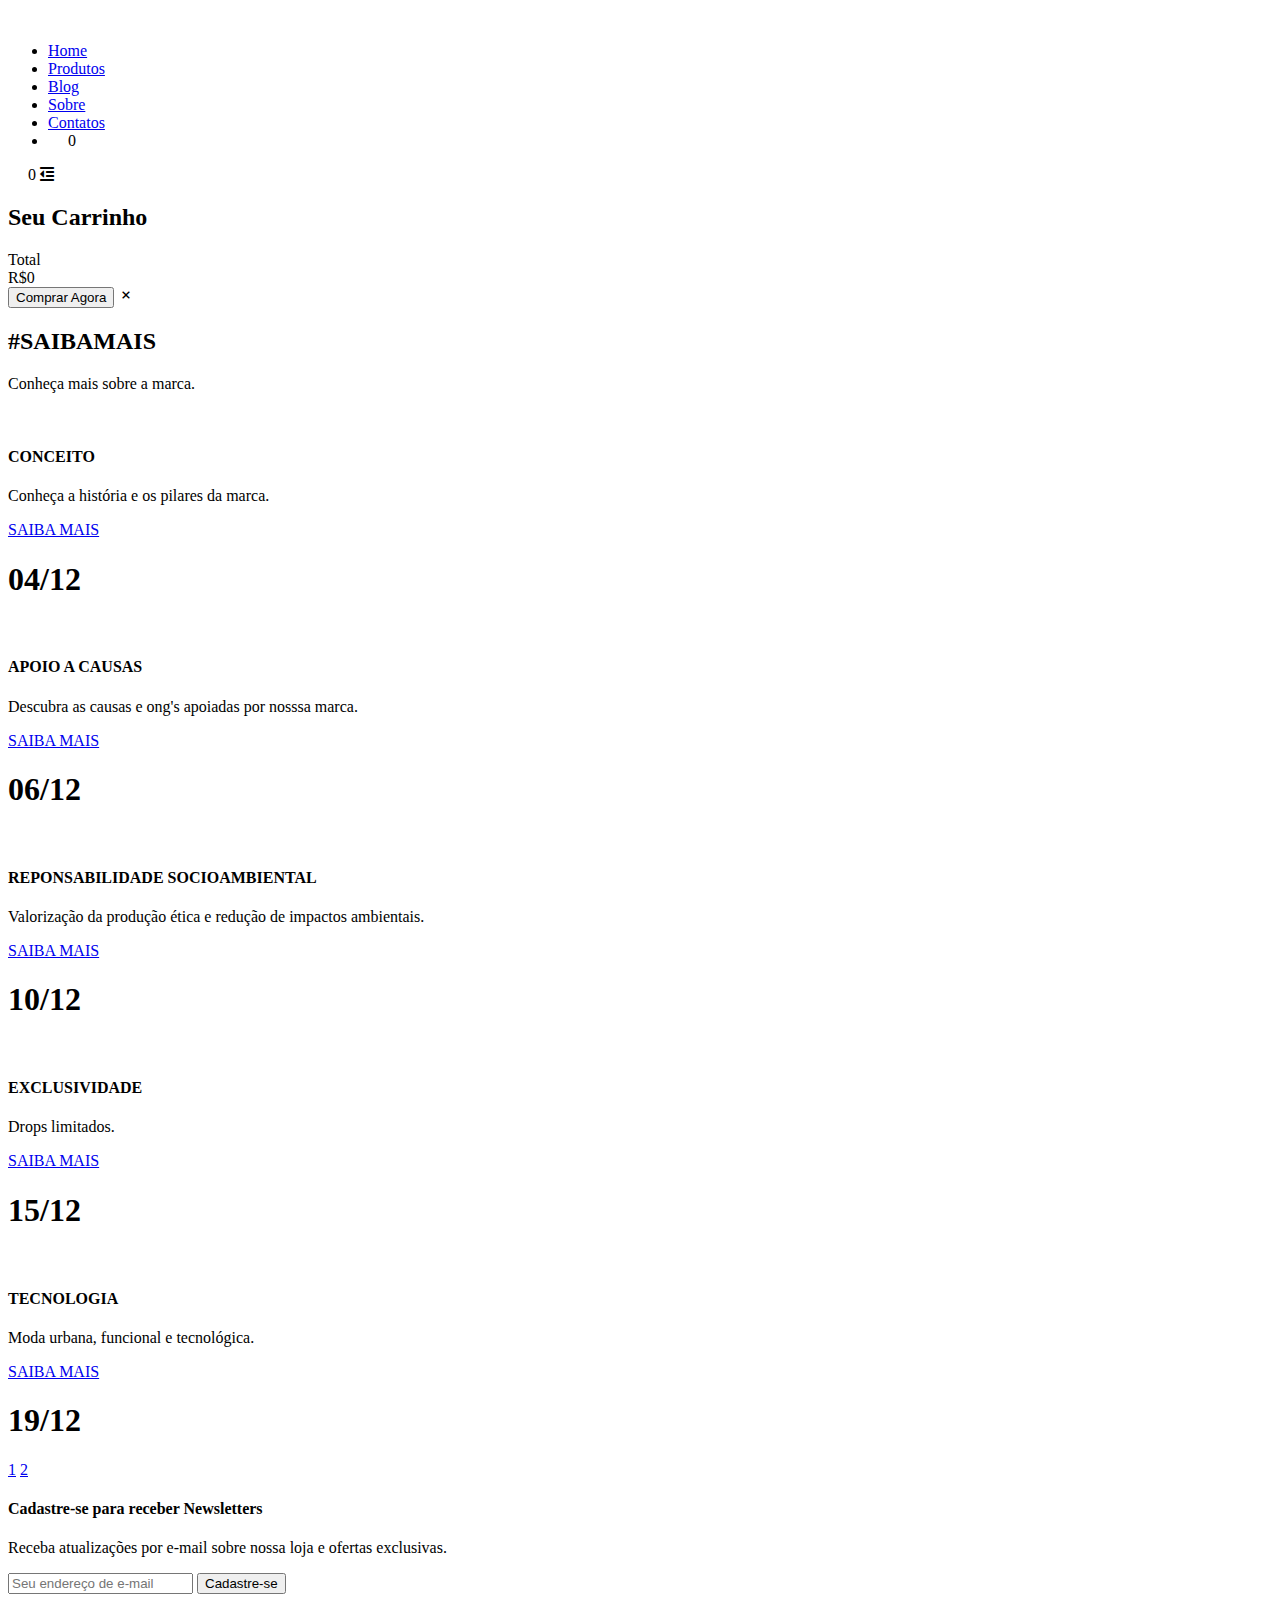
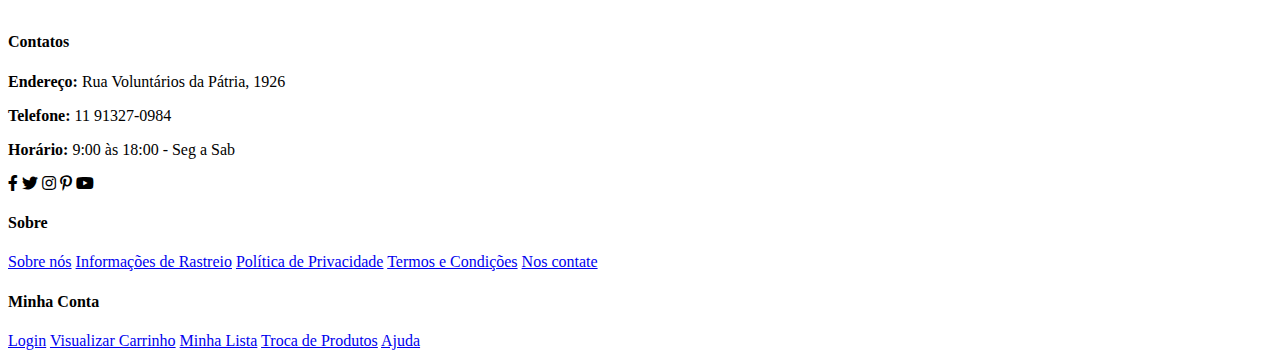
==== blog.html @ 83e00765 "Add files via upload" ====
<!DOCTYPE html>
<html lang="pt-br">

<head>
    <meta charset="UTF-8">
    <meta http-equiv="X-UA-Compatible" content="IE=edge">
    <meta name="viewport" content="width=device-width, initial-scale=1.0">
    <title>StreetStyle-Blog</title>
    <link href='https://unpkg.com/boxicons@2.1.4/css/boxicons.min.css' rel='stylesheet'>
    <link rel="stylesheet" href="https://pro.fontawesome.com/releases/v5.10.0/css/all.css" />
    <link rel="stylesheet" href="../CSS/style.css">
</head>

<body>
    <!-- Menu -->
    <section id="header">
        <a href="#"><img src="logo2.png" class="logo" alt=""></a>
        <ul id="navbar" class="menu-desktop">
            <li><a href="index.html">Home</a></li>
            <li><a href="shop.html">Produtos</a></li>
            <li><a class="active" href="blog.html">Blog</a></li>
            <li><a href="sobre.html">Sobre</a></li>
            <li><a href="contatos.html">Contatos</a></li>
            <li id="lg-bag" class="menu-desktop">
                <i class="far fa-shopping-bag" id="icone-carrinho">
                    <span id="quantidade-carrinho">0</span>
                </i>
            </li>
        </ul>
        <div id="mobile" class="menu-mobile">
            <i class="far fa-shopping-bag" id="icone-carrinho">
                <span id="quantidade-carrinho">0</span>
            </i>
            <i id="bar" class="fas fa-outdent"></i>
            <a href="#" id="close"><i class="far fa-times"></i></a>
        </div>
        <div class="carrinho1">
            <h2 class="titulo-carrinho">Seu Carrinho</h2>
            <div class="conteudo-carrinho"></div>
            <div class="total">
                <div class="titulo-total">Total</div>
                <div class="preco-total">R$0</div>
            </div>
            <button type="button" class="btn-comprar">Comprar Agora</button>
            <i class='bx bx-x' id="fechar-carrinho"></i>
        </div>
    </section>
    <!-- Banner Principal Blog -->
    <section id="page-header" class="blog-header">

        <h2>#SAIBAMAIS</h2>
        <p>Conheça mais sobre a marca.</p>

    </section>
    <!-- Blogs -->
    <section id="blog">
        <div class="blog-box">
            <div class="blog-img">
                <img src="banner1.jpg" alt="">
            </div>
            <div class="blog-detalhes">

                <h4>CONCEITO</h4> <!-- Blog 1 -->
                <p>Conheça a história e os pilares da marca.</p> <!-- Descrição Blog -->
                <a href="blog1.html">SAIBA MAIS</a>
            </div>
            <h1>04/12</h1>
        </div>
        <div class="blog-box">
            <div class="blog-img">
                <img src="lgbt.webp" alt="">
            </div>
            <div class="blog-detalhes">
                <h4>APOIO A CAUSAS</h4> <!-- Blog 2 -->
                <p>Descubra as causas e ong's apoiadas por nosssa marca.</p> <!-- Descrição Blog -->
                <a href="#">SAIBA MAIS</a>
            </div>
            <h1>06/12</h1>
        </div>
        <div class="blog-box">
            <div class="blog-img">
                <img src="blog2.webp" alt="">
            </div>
            <div class="blog-detalhes">

                <h4>REPONSABILIDADE SOCIOAMBIENTAL</h4> <!-- Blog 3 -->
                <p>Valorização da produção ética e redução de impactos ambientais.</p> <!-- Descrição Blog -->
                <a href="#">SAIBA MAIS</a>
            </div>
            <h1>10/12</h1>
        </div>
        <div class="blog-box">
            <div class="blog-img">
                <img src="blog1.jpg" alt="">
            </div>
            <div class="blog-detalhes">

                <h4>EXCLUSIVIDADE</h4> <!-- Blog 4 -->
                <p>Drops limitados.</p> <!-- Descrição Blog -->
                <a href="#">SAIBA MAIS</a>
            </div>
            <h1>15/12</h1>
        </div>
        <div class="blog-box">
            <div class="blog-img">
                <img src="blog2.jpg" alt="">
            </div>
            <div class="blog-detalhes">
                <h4>TECNOLOGIA</h4> <!-- Blog 5 -->
                <p>Moda urbana, funcional e tecnológica.</p> <!-- Descrição Blog -->
                <a href="#">SAIBA MAIS</a>
            </div>
            <h1>19/12</h1>
        </div>
    </section>

    <!-- Quadrado 1,2, seta páginas -->
    <section id="pagination" class="section-p1">
        <a href="#">1</a>
        <a href="#">2</a>
        <a href="#"><i class="fal fa-long-arrow-alt-right"></i></a> <!-- Imagem Seta -->
    </section>
    <!-- Inscrição para usúarios receberem atualizações da loja -->
    <section id="newsletter" class="section-p1 section-m1">
        <div class="newstext">
            <h4>Cadastre-se para receber Newsletters</h4>
            <p>Receba atualizações por e-mail sobre nossa loja e <span>ofertas exclusivas.</span></p>
        </div>
        <div class="form">
            <input type="text" placeholder="Seu endereço de e-mail">
            <button class="normal">Cadastre-se</button>
        </div>
    </section>
    <!-- Footer -->
    <footer class="section-p1">
        <div class="col">
            <img class="logo" src="logo2.png" alt="">
            <h4>Contatos</h4>
            <p><strong>Endereço: </strong>Rua Voluntários da Pátria, 1926</p>
            <p><strong>Telefone: </strong> 11 91327-0984</p>
            <p><strong>Horário: </strong> 9:00 às 18:00 - Seg a Sab</p>
            <div class="icon">
                <i class="fab fa-facebook-f"></i>
                <i class="fab fa-twitter"></i>
                <i class="fab fa-instagram"></i>
                <i class="fab fa-pinterest-p"></i>
                <i class="fab fa-youtube"></i>
            </div>
        </div>
        </div>

        <div class="col">
            <h4>Sobre</h4>
            <a href="#">Sobre nós</a>
            <a href="#">Informações de Rastreio</a>
            <a href="#">Política de Privacidade</a>
            <a href="#">Termos e Condições</a>
            <a href="#">Nos contate</a>
        </div>

        <div class="col">
            <h4>Minha Conta</h4>
            <a href="#">Login</a>
            <a href="#">Visualizar Carrinho</a>
            <a href="#">Minha Lista</a>
            <a href="#">Troca de Produtos</a>
            <a href="#">Ajuda</a>
        </div>

        </div>
    </footer>
    <script src="script.js"></script>
</body>

</html>
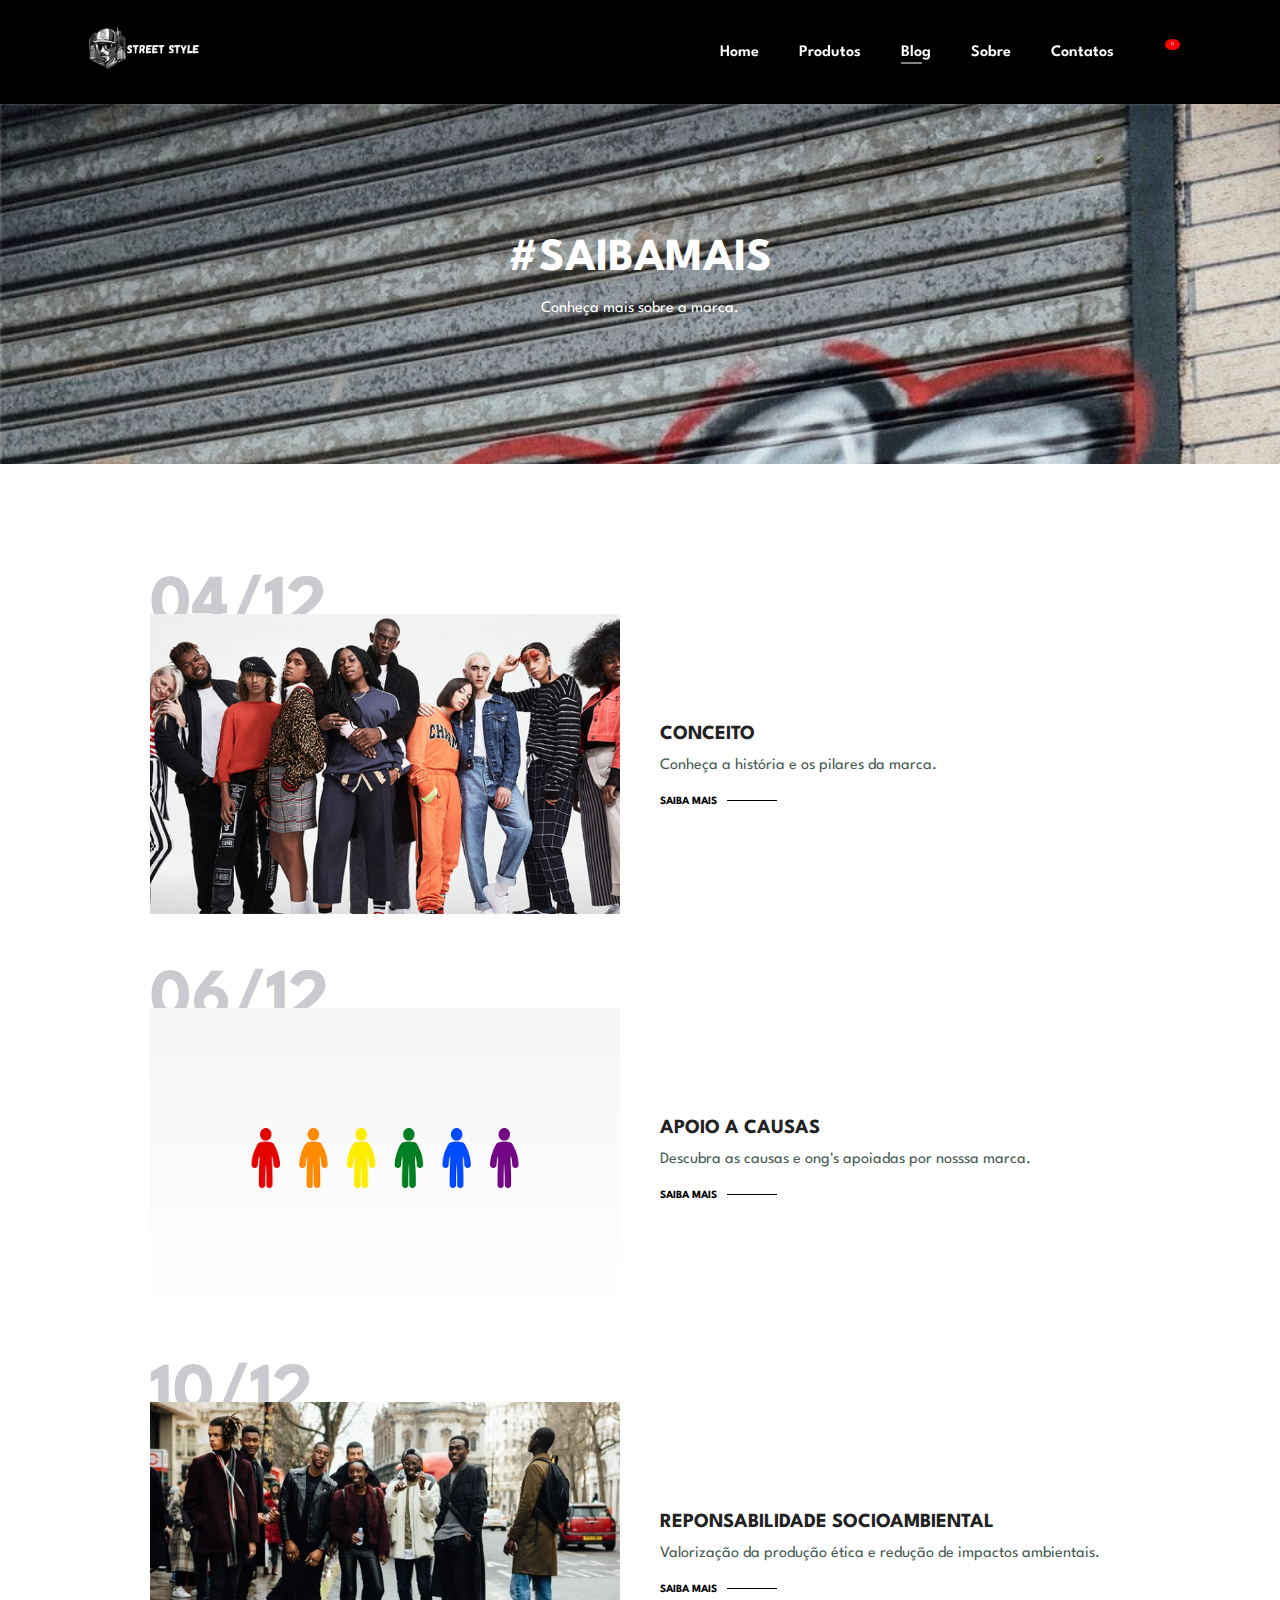
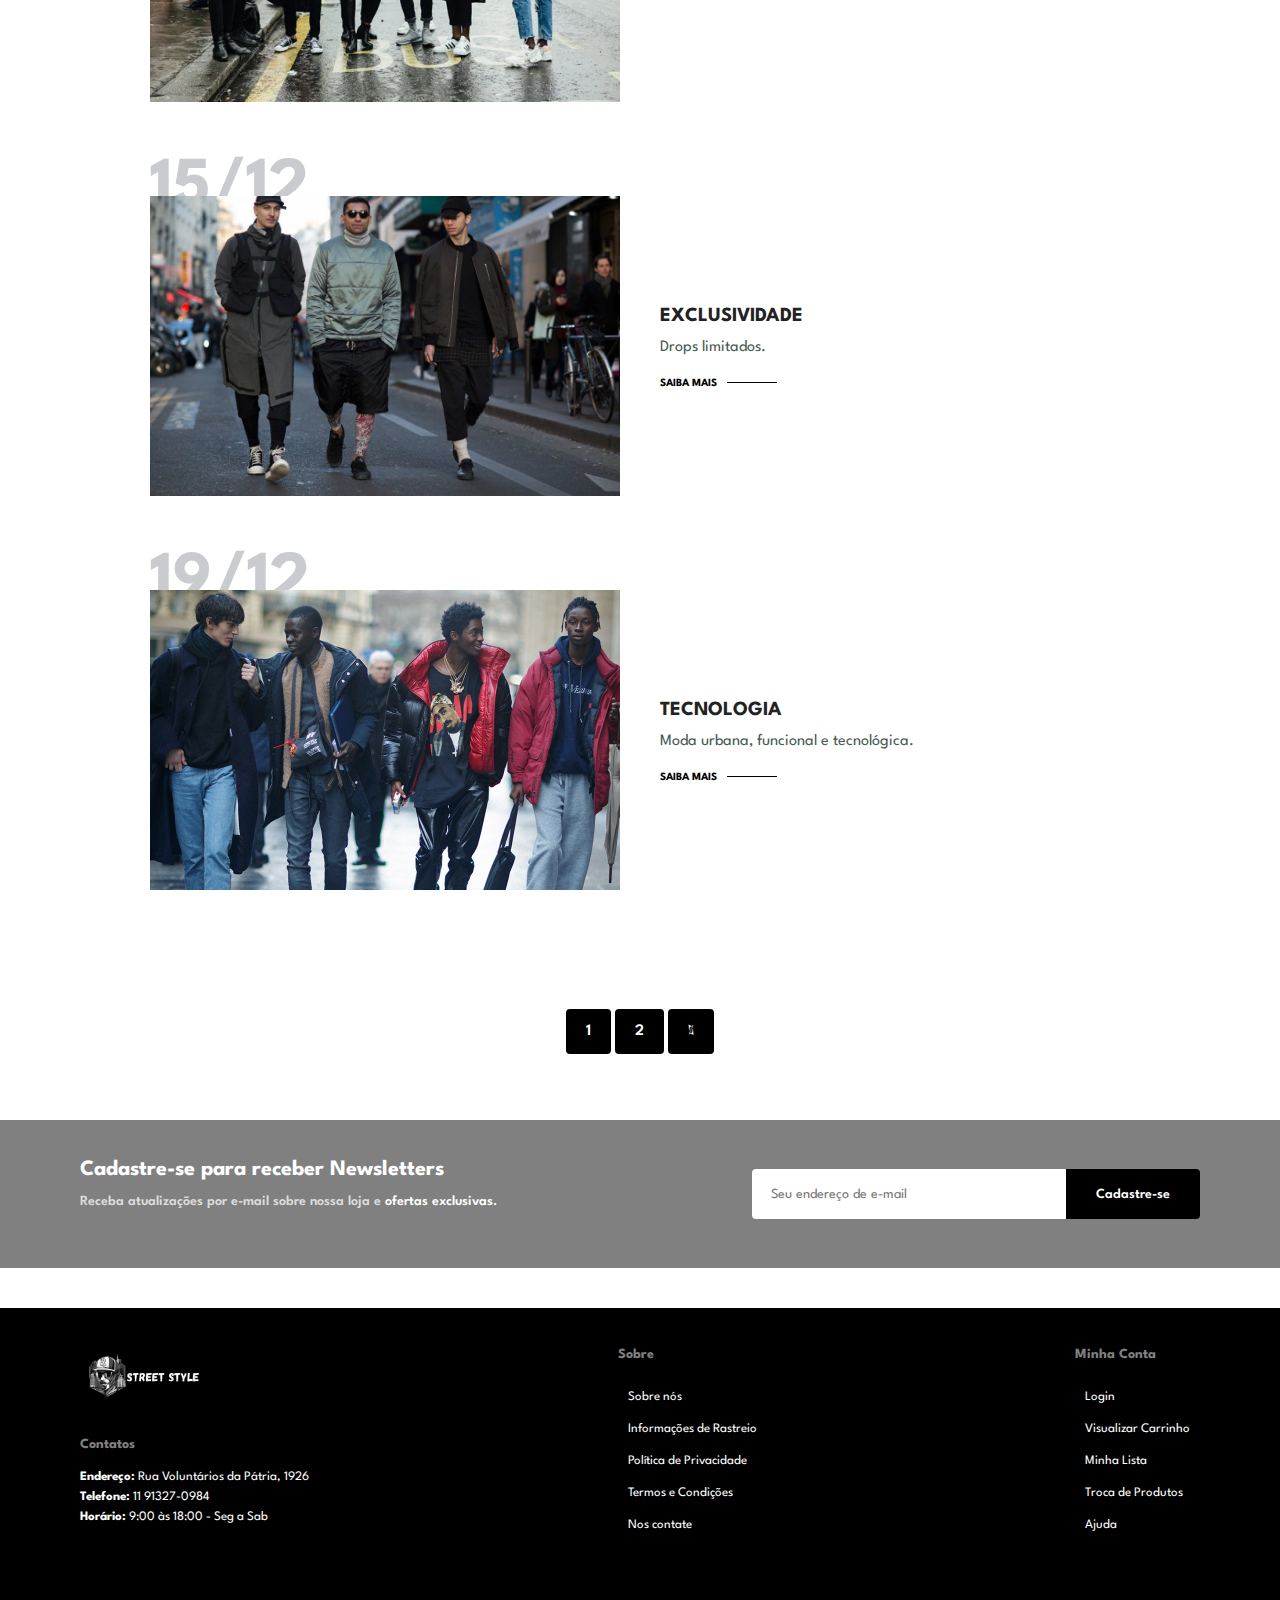
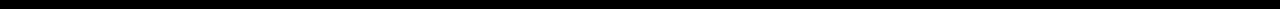
==== commit eacc7cd2: "Update blog.html" ====
--- a/blog.html
+++ b/blog.html
@@ -8,7 +8,7 @@
     <title>StreetStyle-Blog</title>
     <link href='https://unpkg.com/boxicons@2.1.4/css/boxicons.min.css' rel='stylesheet'>
     <link rel="stylesheet" href="https://pro.fontawesome.com/releases/v5.10.0/css/all.css" />
-    <link rel="stylesheet" href="../CSS/style.css">
+    <link rel="stylesheet" href="style.css">
 </head>
 
 <body>
@@ -172,4 +172,4 @@
     <script src="script.js"></script>
 </body>
 
-</html>+</html>
--- a/style.css
+++ b/style.css
@@ -0,0 +1,1432 @@
+@charset "utf-8";
+@import url("https://fonts.googleapis.com/css2?family=Spartan:wght@100;200;300;400;500;600;700;800;900&display=swap");
+
+* {
+  margin: 0;
+  padding: 0;
+  box-sizing: border-box; /* Informa ao navegador que é necessário levar em conta as bordas e margens nos valores que eu
+especificar para a largura e altura de um elemento */
+  font-family: "Spartan", sans-serif;
+}
+
+html {
+  scroll-behavior: smooth;   /* Permite que os elementos se mova suavimente na rolagem */
+}
+linkpagina2
+/* Estilo Global */
+
+h1 {
+  font-size: 50px;
+  line-height: 64px;
+  color: #222;
+}
+
+h2 {
+  font-size: 46px;
+  line-height: 54px;
+  color: #222;
+}
+
+h4 {
+  font-size: 20px;
+  color: #222;
+}
+
+h6 {
+  font-weight: 700;
+  font-size: 12px;
+}
+
+p {
+  font-size: 16px;
+  color: #465b52;
+  margin: 15px 0 20px 0;
+}
+
+.section-p1 {
+  padding: 40px 80px;
+}
+
+.section-m1 {
+  margin: 40px 0;
+}
+/* Botões do Escopo Global */
+
+button.white {
+  font-size: 13px;
+  font-weight: 600;
+  padding: 11px 18px;
+  color: #fff;
+  background-color: transparent;
+  cursor: pointer;
+  border: 1px solid #fff;
+  outline: none;
+  transition: 0.2s;
+}
+
+button.normal {
+  font-size: 14px;
+  font-weight: 600;
+  padding: 15px 30px;
+  color: #000;
+  background-color: #fff;
+  border-radius: 4px;
+  cursor: pointer; /* Define o cursor do mouse como um ponteiro sobre determinado elemnento*/
+  border: none;
+  outline: none;
+  transition: 0.2s;
+}
+
+#quantidade-carrinho {
+  position: absolute;
+  top: 0;
+  right: 0;
+  background-color: red; /* Cor de fundo para destacar o número */
+  color: white; /* Cor do texto do número */
+  font-size: 0.3em; /* Tamanho da fonte do número */
+  border-radius: 50%; /* Para tornar o fundo do número circular */
+  padding: 3px 6px; /* Espaçamento interno para o número */
+}
+
+body {
+  width: 100%;
+}
+
+/* Header */
+
+#header {
+  display: flex;
+  align-items: center;
+  justify-content: space-between;
+  padding: 20px 80px;
+  background: black;
+  box-shadow: 0 5px 15px rgba(0, 0, 0, 0.06);
+  z-index: 999;
+  position: sticky;
+  top: 0;
+  left: 0;
+}
+
+#navbar {
+  display: flex;
+  align-items: center;
+  justify-content: center;
+}
+
+#navbar li {
+  list-style: none;
+  padding: 0 20px;
+  position: relative;
+}
+
+#navbar li a {
+  text-decoration: none;
+  font-size: 16px;
+  font-weight: 600;
+  color: white;
+  transition: 0.3s ease;
+}
+
+#navbar li a:hover #navbar li a.active {
+  color: grey;
+}
+
+#navbar li a.active::after,
+#navbar li a:hover::after {
+  content: "";
+  width: 30%;
+  height: 2px;
+  background: grey;
+  position: absolute;
+  bottom: -4px;
+  left: 20px;
+}
+.logo {
+height: 60px;
+}
+#mobile {
+  display: none;
+  align-items: center;
+}
+
+#close {
+  display: none;
+}
+
+/* Página-Home */
+
+#inicio {
+  background-image: url("heroi.png");
+  height: 90vh;
+  width: 100%;
+  background-size: cover;
+  background-position: top 25% right 0;
+  padding: 0 80px;
+  display: flex;
+  flex-direction: column;
+  align-items: flex-start;
+  justify-content: center;
+}
+
+#inicio h4 {
+  padding-bottom: 15px;
+  color: rgb(0, 0, 0)
+}
+
+#inicio h2 {
+  color: rgb(110, 110, 110)
+}
+#inicio h1{
+  color: rgb(0, 0, 0);
+}
+
+#inicio p {
+  color: rgb(0, 0, 0);
+}
+
+#inicio button {
+  padding: 14px 80px 14px 65px;
+  cursor: pointer;
+  font-weight: 700;
+  font-size: 15px;
+}
+
+.carrinho1 {
+    position: fixed;
+    top: 0;
+    right: -100%;
+    width: 360px;
+    min-height: 100vh;
+    padding: 20px;
+    background: white;
+    box-shadow: -2px 0 4px hsl(0 2% 15% / 10%);
+    transition: 0.3s;
+} 
+
+.carrinho1.ativo {
+    right: 0;
+    display: block;
+}
+.carrinho1 {
+  /* ... Outras regras de estilo ... */
+  display: none;
+}
+
+.carrinho1.mostrar-carrinho {
+  display: block; /* Exibe o carrinho quando a classe 'mostrar-carrinho' está presente */
+}
+
+.titulo-carrinho {
+    text-align: center;
+    font-size: 1.5rem;
+    font-weight: 600;
+    margin-top: 2rem;
+} 
+
+ .caixa-carrinho {
+    display: grid;
+    grid-template-columns: 32% 50% 18%;
+    align-items: center;
+    gap: 1rem;
+} 
+
+.img-carrinho {
+    width: 100px;
+    height: 100px;
+    object-fit: contain;
+    padding: 10px;
+}
+
+.titulo-produto-carrinho {
+    font-size: 1rem;
+    text-transform: uppercase;
+}
+
+.preco-carrinho {
+    font-weight: 500;
+}
+
+ .quantidade-carrinho {
+    border: 1px solid black;
+    outline-color: red;
+    width: 2.4rem;
+    text-align: center;
+    font-size: 1rem;
+} 
+
+.remover-carrinho {
+    font-size: 24px;
+    color: red;
+    cursor: pointer;
+}
+
+.total {
+    display: flex;
+    justify-content: flex-end;
+    margin-top: 1.5rem;
+    border-top: 1px solid black;
+}
+
+.titulo-total {
+    font-size: 1rem;
+    font-weight: 600;
+}
+
+.preco-total {
+    margin-left: 0.5rem;
+    padding: 2px;
+}
+
+.btn-comprar {
+    display: flex;
+    margin: 1.5rem auto 0 auto;
+    padding: 12px 20px;
+    border: none;
+    background: black;
+    color: white;
+    font-size: 1rem;
+    font-weight: 500;
+    cursor: pointer;
+}
+
+.btn-comprar:hover {
+    background: grey;
+}
+
+#fechar-carrinho {
+    position: absolute;
+    top: 1rem;
+    right: 0.8rem;
+    font-size: 2rem;
+    color: black;
+    cursor: pointer;
+}
+
+
+#icone-carrinho {
+  color: white;
+  position: relative;
+  font-size: 1.6rem;
+}
+
+#iconepesquisa {
+  color: white;
+  position: relative;
+  font-size: 1.8rem;
+  top: 4.7px;
+}
+
+#quantidade-carrinho {
+    position: absolute;
+    top: 0;
+    right: 0;
+    background-color: red; /* Cor de fundo para destacar o número */
+    color: white; /* Cor do texto do número */
+    font-size: 0.3rem; /* Tamanho da fonte do número */
+    border-radius: 50%; /* Para tornar o fundo do número circular */
+    padding: 3px 6px; /* Espaçamento interno para o número */
+}
+/* Vantagens-Loja */
+
+#destaque {
+  display: flex;
+  align-items: center;
+  justify-content: space-between;
+  flex-wrap: wrap;
+}
+
+#destaque .de-box {
+  width: 180px;
+  text-align: center;
+  padding: 25px 15px;
+  box-shadow: 20px 20px 34px rgba(0, 0, 0, 0.03);
+  border: 1px solid grey;
+  border-radius: 4px;
+  margin: 15px 0;
+}
+
+#destaque .de-box:hover {
+  box-shadow: 10px 10px 54px rgba(70, 62, 221, 0.1);
+}
+
+#destaque .de-box img {
+  width: 100%;
+  margin-bottom: 10px;
+}
+
+#destaque .de-box h6 {
+  display: inline-block;
+  padding: 9px 8px 6px 8px;
+  line-height: 1;
+  border-radius: 4px;
+  color: white;
+  background-color: grey;
+}
+
+/* Produtos */
+
+#produto1 {
+  text-align: center;
+}
+
+#produto1 .pro-container {
+  display: flex;
+  justify-content: space-between;
+  padding-top: 20px;
+  flex-wrap: wrap;
+}
+
+#produto1 .pro {
+  width: 23%;
+  min-width: 250px;
+  padding: 10px 12px;
+  border: 1px solid black;
+  border-radius: 25px;
+  cursor: pointer;
+  box-shadow: 20px 20px 30px rgba(0, 0, 0, 0.02);
+  margin: 15px 0;
+  transition: 0.2s ease;
+  position: relative;
+}
+
+#produto1 .pro:hover {
+  box-shadow: 20px 20px 30px rgba(0, 0, 0, 0.06);
+}
+
+#produto1 .pro img {
+  width: 100%;
+  border-radius: 20px;
+}
+
+#produto1 .pro .des {
+  text-align: start;
+  padding: 10px 0;
+}
+
+#produto1 .pro .des .span {
+  color: #606063;
+  font-size: 12px;
+}
+
+#produto1 .pro .des h5 {
+  padding-top: 5px;
+  color: black;
+  font-size: 14px;
+}
+
+#produto1 .pro .des i {
+  font-size: 12px;
+  color: rgb(243, 181, 25);
+}
+
+#produto1 .pro .des h4,h5 {
+  padding-top: 7px;
+  font-size: 15px;
+  font-weight: 700;
+  color: black;
+}
+
+#produto1 .pro .carrinho {
+  width: 40px;
+  height: 40px;
+  line-height: 40px;
+  border-radius: 50px;
+  background-color: whitesmoke;
+  font-weight: 500;
+  color: black;
+  border: 1px solid whitesmoke;
+  position: absolute;
+  bottom: 20px;
+  right: 10px;
+}
+
+/* Banner Principal Home */
+
+#banner {
+  display: flex;
+  flex-direction: column;
+  justify-content: center;
+  align-items: center;
+  text-align: center;
+  background-image: url("bannerhomej.png");
+  width: 100%;
+  height: 50vh;
+  background-size: cover;
+  background-position: center;
+}
+
+/* Depoimentos */
+
+.row {
+  display: flex;
+  align-items: center;
+  flex-wrap: wrap;
+  justify-content: space-around;
+}
+
+.col-3 {
+  flex-basis: 30%;
+  min-width: 250px;
+  margin-bottom: 30px;
+}
+
+.col-3 img {
+  width: 100%;
+}
+
+.depoimentos {
+  padding-top: 100px;
+
+}
+
+.container-pequeno {
+  max-width: 1080px;
+  margin: auto;
+  padding-left: 25px;
+  padding-right: 50px;
+}
+
+.depoimentos .col-3 {
+  text-align: center;
+  padding: 40px 20px;
+  box-shadow: 0 0 20px 0px rgba(0, 0, 0, 0.1);
+  cursor: pointer;
+  transition: transform 0.5s;
+}
+
+.depoimentos .col-3 img {
+  width: 50px;
+  margin-top: 20px;
+  border-radius: 50%;
+}
+
+.depoimentos .col-3:hover {
+  transform: translateY(-10px);
+}
+
+.fa.fa-quote-left {
+  font-size: 34px;
+  color: grey;
+}
+
+.col-3 p {
+  font-size: 12px;
+  margin: 12px 0;
+  color: #777;
+}
+
+
+.col-3 p {
+  font-size: 12px;
+  margin: 12px 0;
+  color: #777;
+}
+
+.depoimentos .col-3 h3 {
+  font-weight: 600;
+  ;
+  color: #777;
+  font-size: 16px;
+}
+
+/* Banner página inicial */
+
+#banner h4 {
+  color: #fff;
+  font-size: 16px;
+}
+
+#banner h2 {
+  color: #fff;
+  font-size: 30px;
+  padding: 10px 0;
+}
+
+#banner h2 span {
+  color: grey;
+}
+
+#banner button:hover {
+  background: black;
+  color: #fff;
+}
+
+#sm-banner {
+  display: flex;
+  justify-content: space-between;
+  flex-wrap: wrap;
+}
+
+#sm-banner .banner-box {
+  display: flex;
+  flex-direction: column;
+  justify-content: center;
+  align-items: flex-start;
+  background-image: url("banner.jpg");
+  min-width: 580px;
+  height: 50vh;
+  background-size: cover;
+  background-position: center;
+  padding: 30px;
+}
+
+#sm-banner .banner-box2 {
+  background-image: url("banners.jpg");
+}
+
+#sm-banner h4 {
+  color: #fff;
+  font-size: 20px;
+  font-weight: 300;
+}
+
+#sm-banner h2 {
+  color: #fff;
+  font-size: 28px;
+  font-weight: 800;
+}
+
+#sm-banner span {
+  color: #fff;
+  font-size: 14px;
+  font-weight: 500;
+  padding-bottom: 15px;
+}
+
+#sm-banner .banner-box:hover button {
+  background: grey;
+  border: 1px solid grey;
+}
+
+#banner3 {
+  display: flex;
+  justify-content: space-between;
+  flex-wrap: wrap;
+  padding: 0 80px;
+}
+
+#banner3 .banner-box {
+  display: flex;
+  flex-direction: column;
+  justify-content: center;
+  align-items: flex-start;
+  background-image: url("ban4.jpg");
+  min-width: 30%;
+  height: 30vh;
+  background-size: cover;
+  background-position: center;
+  padding: 20px;
+  margin-bottom: 20px;
+}
+
+#banner3 .banner-box2 {
+  background-image: url("ban3.jpg");
+}
+
+#banner3 .banner-box3 {
+  background-image: url("imgbanner.jpg");
+}
+
+#banner3 h2 {
+  color: #fff;
+  font-weight: 900;
+  font-size: 22px;
+}
+
+#banner3 h3 {
+  color: grey;
+  font-weight: 800;
+  font-size: 15px;
+}
+
+/* Newsletter */
+
+#newsletter {
+  display: flex;
+  justify-content: space-between;
+  flex-wrap: wrap;
+  align-items: center;
+  background-color: grey;
+}
+
+#newsletter h4 {
+  font-size: 22px;
+  font-weight: 700;
+  color: #fff;
+}
+
+#newsletter p {
+  font-size: 14px;
+  font-weight: 600;
+  color: #dddddd;
+}
+
+#newsletter p span {
+  color: white;
+}
+
+#newsletter .form {
+  display: flex;
+  width: 40%;
+}
+
+#newsletter input {
+  height: 3.125rem;
+  padding: 0 1.25em;
+  font-size: 14px;
+  width: 100%;
+  border: 1px solid transparent;
+  border-radius: 4px;
+  outline: none;
+  border-top-right-radius: 0;
+  border-bottom-right-radius: 0;
+}
+
+#newsletter button {
+  background-color: black;
+  color: #fff;
+  white-space: nowrap;
+  border-top-left-radius: 0;
+  border-bottom-left-radius: 0;
+}
+
+/* Footer */
+
+footer{
+  display: flex;
+  flex-wrap: wrap;
+  justify-content: space-between;
+  background-color: #000;
+}
+
+footer .col{
+  display: flex;
+  flex-direction: column;
+  align-items: flex-start;
+  margin-bottom: 20px;
+}
+
+footer .logo{
+  margin-bottom: 30px;
+}
+
+footer h4{
+  font-size: 14px;
+  padding-bottom: 20px;
+  color: grey;
+}
+
+footer p{
+  font-size: 13px;
+  margin: 0 0 8px 0;
+  color: white;
+}
+
+footer a{
+  font-size: 13px;
+  text-decoration: none;
+  color: #ffffff;
+  margin: 10px;
+}
+
+footer .follow{
+  margin-top: 20px;
+}
+
+footer .follow i{
+  color: #fdfdfd;
+  padding-right: 4px;
+  cursor: pointer;
+}
+
+/*----------------Página Produtos----------------------*/
+
+#page-header {
+  background-image: url("imgp3.jpg");
+  width: 100%;
+  height: 40vh;
+  background-size: cover;
+  display: flex;
+  justify-content: center;
+  text-align: center;
+  flex-direction: column;
+  padding: 14px;
+}
+
+#page-header h2,
+#page-header p {
+  color: #fff;
+}
+
+#pagination {
+  text-align: center;
+}
+
+#pagination a {
+  text-decoration: none;
+  background-color: black;
+  padding: 15px 20px;
+  border-radius: 4px;
+  color: #fff;
+  font-weight: 600;
+}
+
+#pagination a i {
+  font-size: 16px;
+  font-weight: 600;
+}
+
+/*----------------------Detalhes do Produto-----------------------*/
+#prodetalhes {
+  display: flex;
+  margin-top: 20px;
+}
+
+#prodetalhes .só-um-produto {
+  width: 40%;
+  margin-right: 50px;
+}
+
+.small-img-group {
+  display: flex;
+  justify-content: space-between;
+}
+
+.small-img-col {
+  flex-basis: 24%;
+  cursor: pointer;
+}
+
+#prodetalhes .so-um-produto {
+  width: 50%;
+  padding: 30px;
+}
+
+
+#prodetalhes .so-um-produto h4 {
+  padding: 40px 0 20px 0;
+}
+
+#prodetalhes .so-um-produto h2 {
+  font-size: 26px;
+}
+
+#prodetalhes .so-um-produto select {
+  display: block;
+  padding: 5px 10px;
+  margin-bottom: 10px;
+}
+
+#prodetalhes  .so-um-produto input {
+  width: 50px;
+  height: 47px;
+  padding: 10px;
+  font-size: 16px;
+  margin-right: 10px;
+}
+
+#prodetalhes  .so-um-produto input:focus {
+  outline: none;
+}
+
+#prodetalhes  .so-um-produto button {
+  background: grey;
+  color: #fff;
+}
+
+#prodetalhes .so-um-produto {
+  line-height: 25px;
+}
+
+
+
+/*---------------------Página Blog------------------------------*/
+
+#page-header.blog-header {
+  background-image: url("ban.jpg");
+}
+
+#blog {
+  padding: 150px 150px 0 150px;
+}
+
+#blog .blog-box {
+  display: flex;
+  align-items: center;
+  width: 100%;
+  position: relative;
+  padding-bottom: 90px;
+}
+
+#blog .blog-img {
+  width: 50%;
+  margin-right: 40px;
+}
+
+#blog img {
+  width: 100%;
+  height: 300px;
+  object-fit: cover;
+}
+
+#blog .blog-detalhes {
+  width: 50%;
+}
+
+#blog .blog-detalhes a {
+  text-decoration: none;
+  font-size: 11px;
+  color: #000;
+  font-weight: 700;
+  position: relative;
+  transition: 0.3s;
+}
+
+#blog .blog-detalhes a::after {
+  content: "";
+  width: 50px;
+  height: 1px;
+  background-color: #000;
+  position: absolute;
+  top: 4px;
+  right: -60px;
+}
+
+#blog .blog-detalhes a:hover {
+  color: grey;
+}
+
+#blog .blog-detalhes a:hover::after {
+  background-color: grey;
+}
+
+#blog .blog-box h1 {
+  position: absolute;
+  top: -40px;
+  left: 0;
+  font-size: 70px;
+  font-weight: 700;
+  color: #c9cbce;
+  z-index: -9;
+}
+
+/*------------------------Página Sobre--------------------------------*/
+#page-header.sobre-header {
+  background-image: url("sobre1.jpg");
+}
+
+#sobre-head {
+  display: flex;
+  align-items: center;
+  text-align: justify;
+}
+
+#sobre-head img {
+  width: 50%;
+  height: auto;
+}
+
+#sobre-head div {
+  padding-left: 40px;
+}
+
+/*-------------------------Página-Contato-------------------------*/
+
+#contato-detalhes {
+  display: flex;
+  align-items: center;
+  justify-content: space-between;
+}
+
+#contato-detalhes .detalhes {
+  width: 40%;
+}
+
+#contato-detalhes .detalhes span,
+#form-detatlhes form span {
+  font-size: 12px;
+}
+
+#contato-detalhes .detalhes h2,
+#form-detalhes form h2 {
+  font-size: 26px;
+  line-height: 35px;
+  padding: 20px 0;
+}
+
+#contato-detalhes .detalhes h3 {
+  font-size: 16px;
+  padding-bottom: 15px;
+}
+
+
+#contato-detalhes .detalhes li {
+  list-style: none;
+  display: flex;
+  padding: 10px 0;
+}
+
+#contato-detalhes .detalhes li i {
+  font-size: 14px;
+  padding-right: 22px;
+}
+
+#contato-detalhes .detalhes li p {
+  margin: 0;
+  font-size: 14px;
+}
+
+
+#contato-detalhes .map {
+  width: 55%;
+  height: 400px;
+}
+
+
+#contato-detalhes .map iframe {
+  width: 100%;
+  height: 100%;
+}
+
+#form-detalhes {
+  display: flex;
+  justify-content: space-between;
+  margin: 30px;
+  padding: 80px;
+  border: 1px solid #e1e1e1;
+}
+
+
+#form-detalhes form {
+  width: 65%;
+  display: flex;
+  flex-direction: column;
+  align-items: flex-start;
+}
+
+#form-detalhes form input,
+#form-detalhes form textarea {
+  width: 100%;
+  padding: 12px 15px;
+  outline: none;
+  margin-bottom: 20px;
+  border: 1px solid grey
+}
+
+#form-detalhes form button {
+  background-color: black;
+  color: #fff;
+}
+
+/*---------------Página do carrinho---------------------*/
+
+#carrinho {
+  overflow-x: auto;
+}
+
+#carrinho table {
+  width: 100%;
+  border-collapse: collapse;
+  table-layout: fixed;
+  white-space: nowrap;
+}
+
+#carrinho table img {
+  width: 70px;
+}
+
+#carrinho table td:nth-child(1) {
+  width: 100px;
+  text-align: center;
+}
+
+#carrinho table td:nth-child(2) {
+  width: 150px;
+  text-align: center;
+}
+
+#carrinho table td:nth-child(3) {
+  width: 250px;
+  text-align: center;
+}
+
+#carrinho table td:nth-child(4),
+#carrinho table td:nth-child(5),
+#carrinho table td:nth-child(6) {
+  width: 150px;
+  text-align: center;
+}
+
+#carrinho table td:nth-child(5) input {
+  width: 70px;
+  padding: 10px 5px 10px 15px;
+}
+
+#carrinho table thead {
+  border: 1px solid grey;
+  border-left: none;
+  border-right: none;
+}
+
+#carrinho table thead td {
+  font-weight: 700;
+  text-transform: uppercase;
+  font-size: 13px;
+  padding: 18px 0;
+}
+
+#carrinho table tbody tr td {
+  padding-top: 15px;
+}
+
+#carrinho table tbody td {
+  font-size: 13px;
+}
+
+#carrinho-add {
+  display: flex;
+  flex-wrap: wrap;
+  justify-content: space-between;
+}
+
+#cupom {
+  width: 50%;
+  margin-bottom: 30px;
+}
+
+#coupom h3,
+#subtotal h3 {
+  padding-bottom: 15px;
+}
+
+#cupom input {
+  padding: 10px 20px;
+}
+
+#cupom input {
+  padding: 10px 20px;
+  outline: none;
+  width: 60%;
+  margin-right: 10px;
+  border: 1px solid grey;
+}
+
+#cupom button,
+#subtotal button {
+  background-color: black;
+  color: #fff;
+  padding: 12px 20px;
+}
+
+#subtotal {
+  width: 50%;
+  margin-bottom: 30px;
+  border: 1px solid grey;
+  padding: 30px;
+}
+
+#subtotal table {
+  border-collapse: collapse;
+  width: 100%;
+  margin-bottom: 20px;
+}
+
+#subtotal table td {
+  width: 50%;
+  border: 1px solid grey;
+  padding: 10px;
+  font-size: 13px;
+}
+
+
+/* Media Query */
+
+@media (max-width:799px) {
+  .section-p1 {
+    padding: 40px 40px;
+  }
+
+  #navbar {
+    display: flex;
+    flex-direction: column;
+    align-items: flex-start;
+    justify-content: flex-start;
+    position: fixed;
+    top: 0;
+    right: -300px;
+    height: 100vh;
+    width: 300px;
+    background-color: #000000;
+    box-shadow: 0 40px;
+    box-shadow: 0 40px 60px rgba(0, 0, 0, 0.1);
+    padding: 80px 0 0 10px;
+    transition: 0.3s;
+  }
+
+  #navbar.active {
+    right: 0px;
+  }
+
+  #navbar li {
+    margin-bottom: 25px;
+  }
+
+  #mobile {
+    display: flex;
+    align-items: center;
+  }
+
+  #mobile i {
+    color: white;
+    font-size: 24px;
+    padding-left: 20px;
+  }
+
+  #close {
+    display: initial;
+    position: absolute;
+    top: 30px;
+    left: 30px;
+    color: white;
+    font-size: 24px;
+  }
+
+  
+ 
+
+  #lg-bag {
+    display: none;
+  }
+
+  
+
+  #inicio{
+    height: 70vh;
+    padding: 0 80px;
+    background-position: top 30% right 30%;
+  }
+
+  #destaque {
+    justify-content: center;
+  }
+
+  #destaque .de-box {
+    margin: 15px 15px;
+  }
+
+  #produto1 .pro-container {
+    justify-content: center;
+  }
+
+  #produto1 .pro {
+    margin: 15px;
+  }
+
+  #banner {
+    height: 20vh;
+  }
+
+  #sm-banner .banner-box {
+    min-width: 100%;
+    height: 30vh;
+  }
+
+  #banner3 {
+    padding: 0 40px;
+  }
+
+  #banner3 .banner-box {
+    width: 28%;
+  }
+
+  #newsletter .form {
+    width: 70%;
+  }
+
+
+  /*---------------------------Página-Contato----------------------*/
+  #form-detalhes {
+    padding: 40px;
+  }
+
+  #form-detalhes form {
+    width: 50%;
+    display: flex;
+  }
+
+}
+
+
+@media (max-width: 477px) {
+
+  .section-p1 {
+    padding: 20px;
+  }
+
+  #header {
+    padding: 10px 30px;
+  }
+
+  h1 {
+    font-size: 38px;
+  }
+
+  h2 {
+    font-size: 32px;
+  }
+
+  #inicio {
+    padding: 0 20px;
+    background-position: 55%;
+  }
+
+  #destaque {
+    justify-content: space-between;
+  }
+
+  #destaque .de-box {
+    width: 155px;
+    margin: 0 0 15px 0;
+  }
+
+  #produto1 .pro {
+    width: 100%;
+  }
+
+  #banner {
+    height: 40vh;
+  }
+
+  #sm-banner .banner-box {
+    height: 40vh;
+  }
+
+  #sm-banner .banner-box2 {
+    margin-top: 20px;
+  }
+
+  #banner3 {
+    padding: 0 20px;
+  }
+
+  #banner3 .banner-box {
+    width: 100%;
+  }
+
+  #newsletter {
+    padding: 40px 20px;
+  }
+
+  #newsletter .form {
+    width: 100%;
+  }
+
+  /*------------------------Só-Um-Produto------------------------*/
+#prodetalhes {
+  display: flex;
+  flex-direction: column;
+}
+
+#prodetalhes .so-um-produto {
+  width: 100%;
+  margin-right: 0px;
+}
+
+#prodetalhes .so-detalhes {
+  width: 100%;
+}
+
+
+
+  /*-------------------Página-Blog----------------------------*/
+
+  #blog {
+    padding: 100px 20px 0 20px;
+  }
+
+  #blog .blog-box {
+    display: flex;
+    flex-direction: column;
+    align-items: flex-start;
+  }
+
+  #blog .blog-img {
+    width: 100%;
+    margin-right: 0px;
+    margin-bottom: 30px;
+  }
+
+  #blog .blog-detalhes {
+    width: 100%;
+  }
+
+
+  /*-------------------------Página-sobre-------------------*/
+  #sobre-head {
+    flex-direction: column;
+  }
+
+  #sobre-head img {
+    width: 100%;
+    margin-bottom: 20px;
+  }
+
+  #sobre-head div {
+    padding-left: 0px;
+  }
+
+  /*-----------------------Página-Contato-----------------*/
+  #contato-detalhes {
+    flex-direction: column;
+  }
+
+  #contato-detalhes  .detalhes {
+    width: 100%;
+    margin-bottom: 30px;
+  }
+
+  #contato-detalhes .map {
+    width: 100%;
+  }
+
+  #form-detalhes {
+    margin: 10px;
+    padding: 30px 10px;
+    flex-wrap: wrap;
+  }
+
+  #form-detalhes form {
+    width: 100%;
+    margin-bottom: 30px;
+  }
+
+  /*-----------------------Página-Carrinho--------------------*/
+  #carrinho-add {
+    flex-direction: column;
+  }
+
+  #cupom {
+    width: 100%;
+  }
+
+  #subtotal {
+    width: 100%;
+    padding: 20px;
+  }
+}
+
+@media (max-width: 400px) {
+  .carrinho1 {
+    width:320px;
+  }
+}
+
+@media (max-width: 360px) {
+  .carrinho1 {
+    width: 280px;
+  }
+}
+
+
+
+
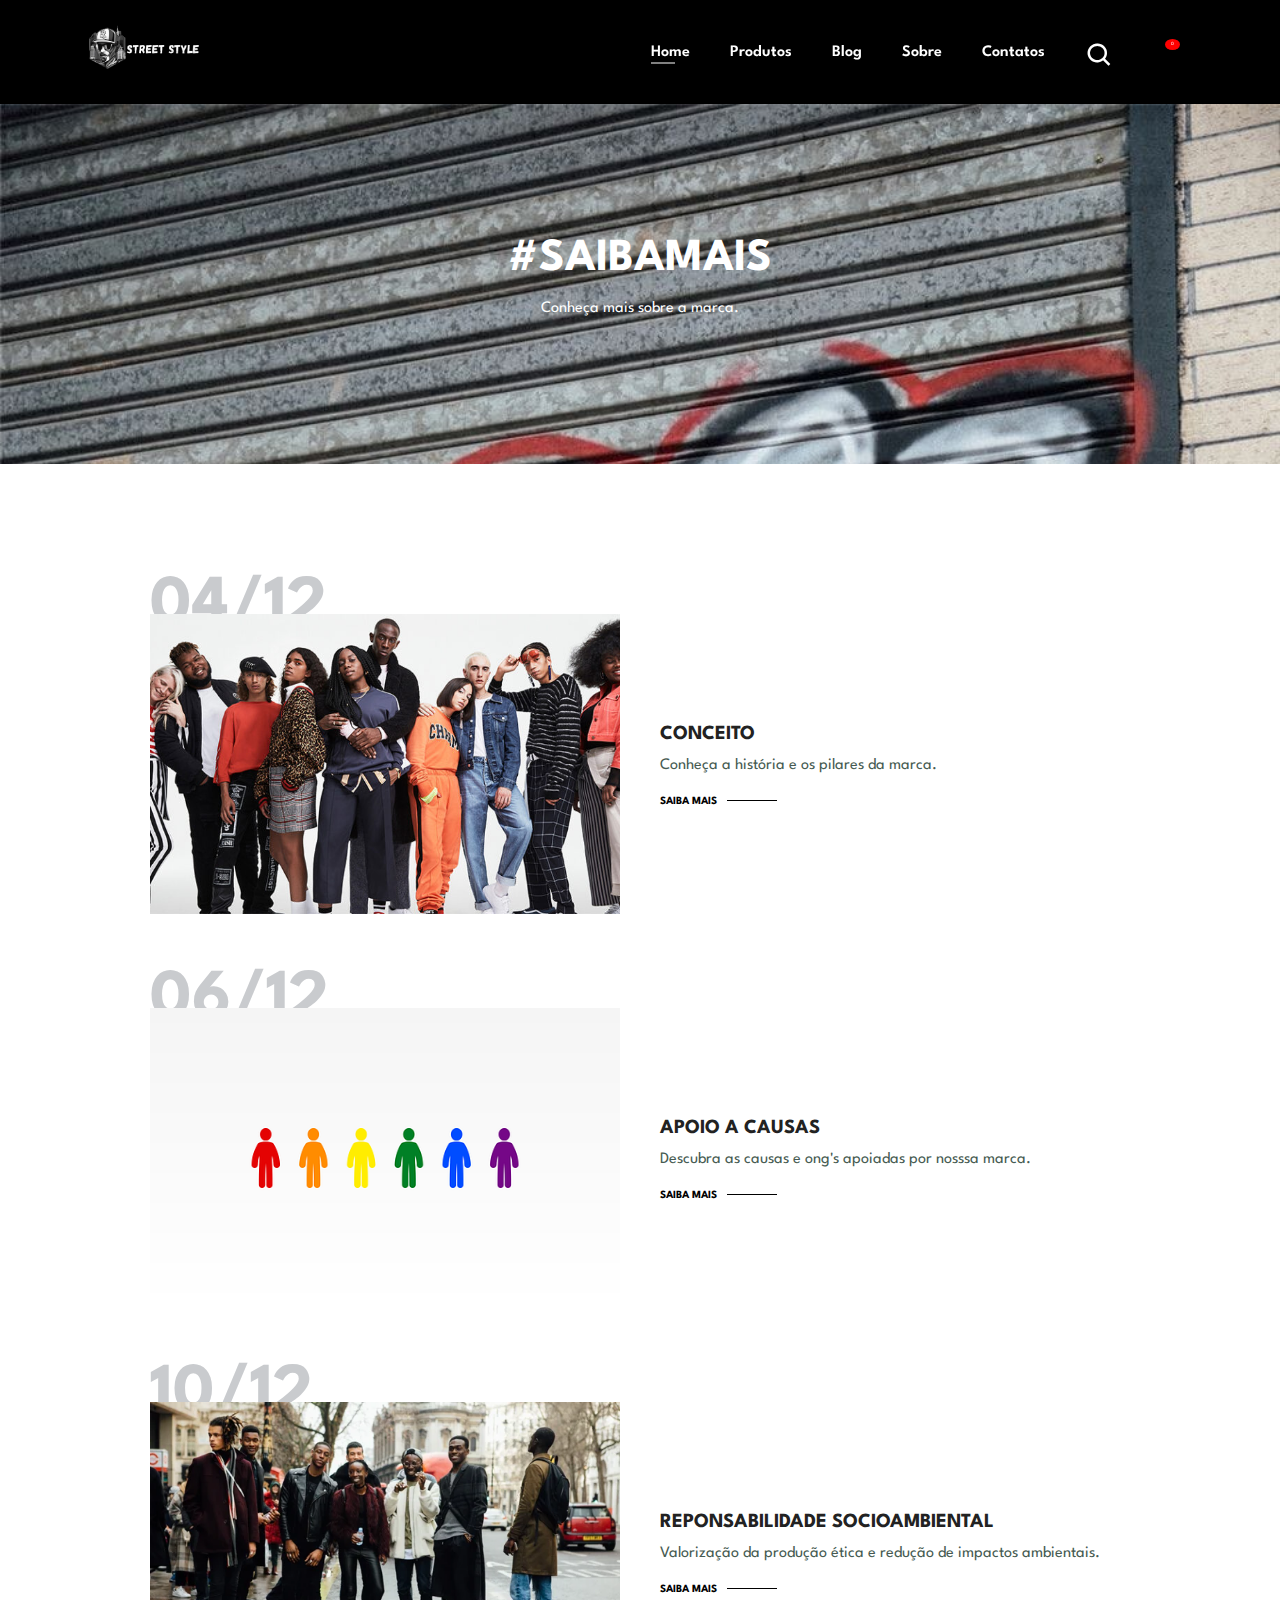
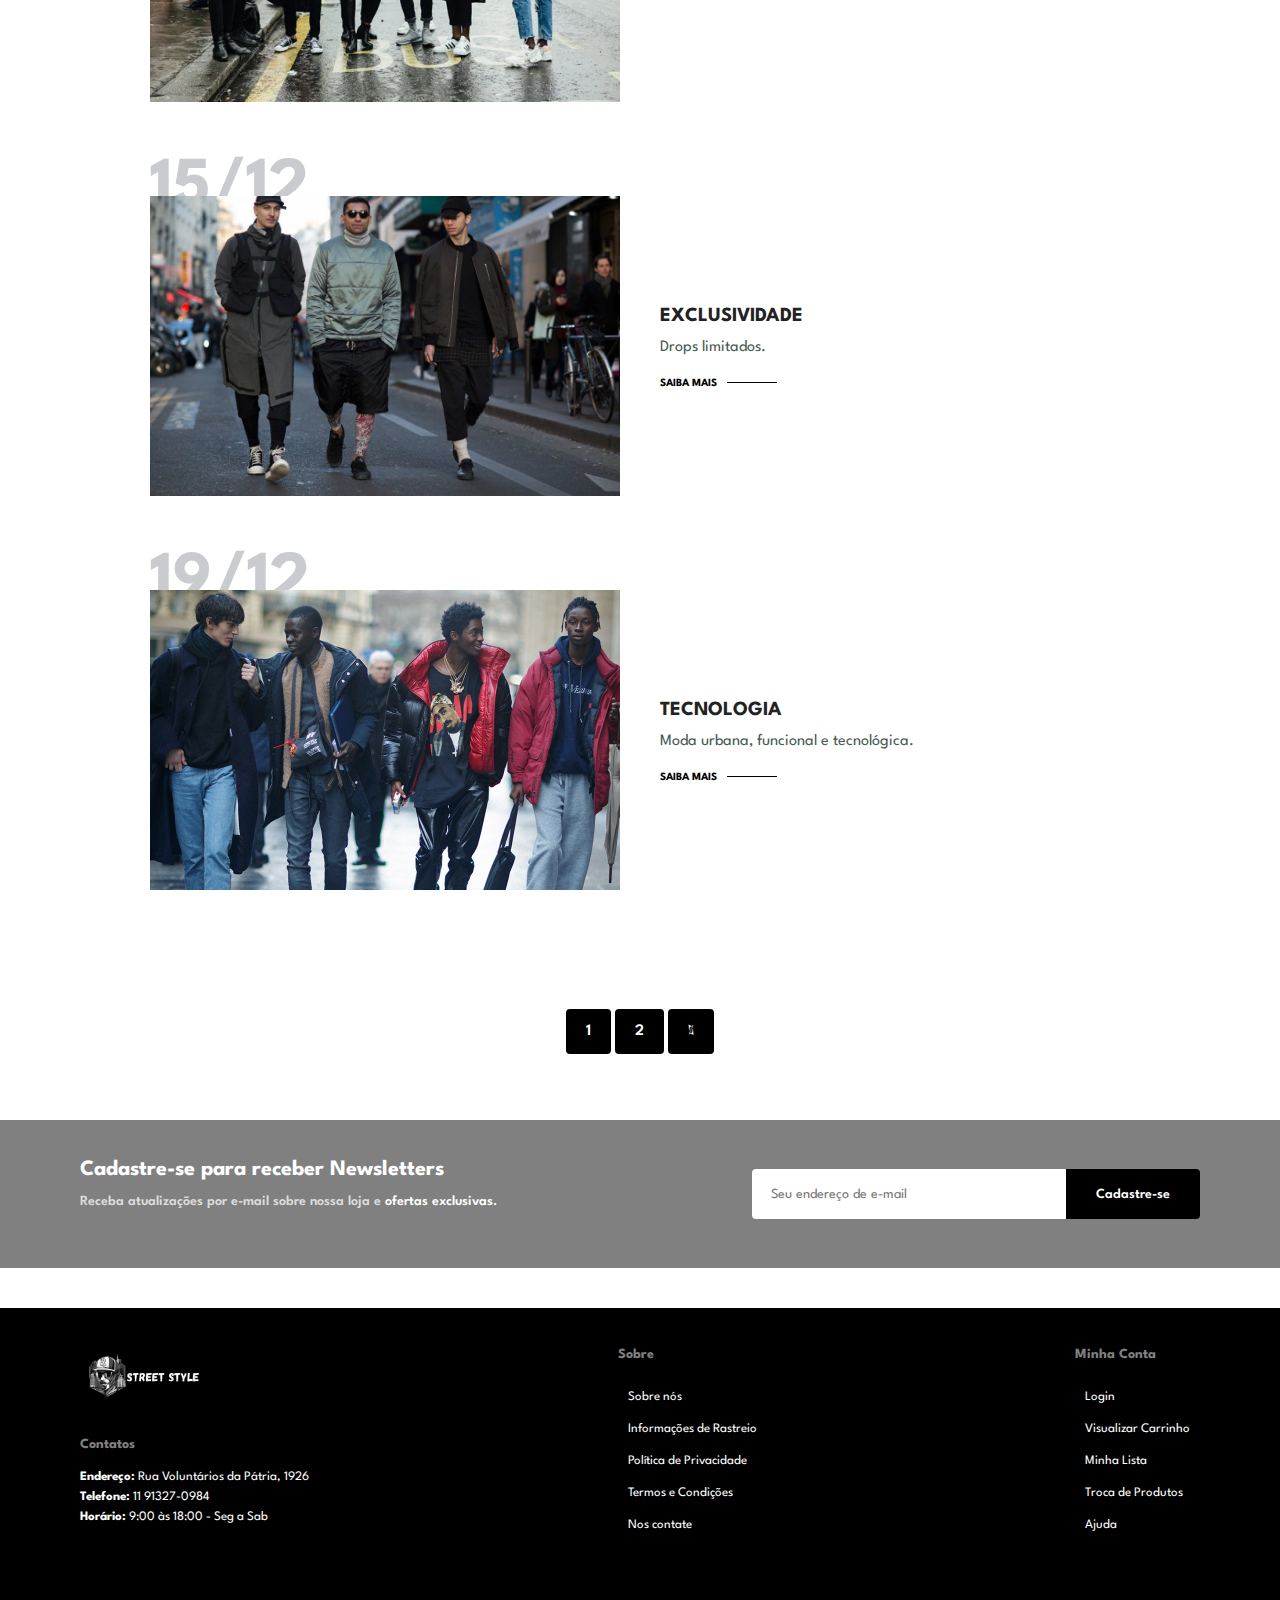
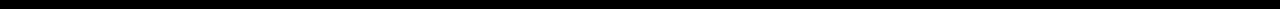
==== commit e76a5396: "Update blog.html" ====
--- a/blog.html
+++ b/blog.html
@@ -13,38 +13,41 @@
 
 <body>
     <!-- Menu -->
-    <section id="header">
-        <a href="#"><img src="logo2.png" class="logo" alt=""></a>
-        <ul id="navbar" class="menu-desktop">
-            <li><a href="index.html">Home</a></li>
-            <li><a href="shop.html">Produtos</a></li>
-            <li><a class="active" href="blog.html">Blog</a></li>
-            <li><a href="sobre.html">Sobre</a></li>
-            <li><a href="contatos.html">Contatos</a></li>
-            <li id="lg-bag" class="menu-desktop">
-                <i class="far fa-shopping-bag" id="icone-carrinho">
-                    <span id="quantidade-carrinho">0</span>
-                </i>
-            </li>
-        </ul>
-        <div id="mobile" class="menu-mobile">
+     <section id="header">
+    <a href="#"><img src="logo2.png" class="logo" alt=""></a>
+    <ul id="navbar" class="menu-desktop">
+        <li><a class="active" href="index.html">Home</a></li>
+        <li><a href="shop.html">Produtos</a></li>
+        <li><a href="blog.html">Blog</a></li>
+        <li><a href="sobre.html">Sobre</a></li>
+        <li><a href="contatos.html">Contatos</a></li>
+        <li><i class='bx bx-search' id="iconepesquisa" onclick="exibirResultadosPesquisa()"></i></li>
+        <li id="lg-bag" class="menu-desktop">
             <i class="far fa-shopping-bag" id="icone-carrinho">
                 <span id="quantidade-carrinho">0</span>
             </i>
-            <i id="bar" class="fas fa-outdent"></i>
-            <a href="#" id="close"><i class="far fa-times"></i></a>
+        </li>
+        <a href="#" id="close"><i class="far fa-times"></i></a>
+    </ul>
+    <div id="mobile" class="menu-mobile">
+        
+    <i class="far fa-shopping-bag" id="icone-carrinho">
+            <span id="quantidade-carrinho">0</span>
+        </i></a>
+        <i id="bar" class="fas fa-outdent"></i>
+
+    </div>
+    <div class="carrinho1">
+        <h2 class="titulo-carrinho">Seu Carrinho</h2>
+        <div class="conteudo-carrinho"></div>
+        <div class="total">
+            <div class="titulo-total">Total</div>
+            <div class="preco-total">R$0</div>
         </div>
-        <div class="carrinho1">
-            <h2 class="titulo-carrinho">Seu Carrinho</h2>
-            <div class="conteudo-carrinho"></div>
-            <div class="total">
-                <div class="titulo-total">Total</div>
-                <div class="preco-total">R$0</div>
-            </div>
-            <button type="button" class="btn-comprar">Comprar Agora</button>
-            <i class='bx bx-x' id="fechar-carrinho"></i>
-        </div>
-    </section>
+        <button type="button" class="btn-comprar">Comprar Agora</button>
+        <i class='bx bx-x' id="fechar-carrinho"></i>
+    </div>
+</section>
     <!-- Banner Principal Blog -->
     <section id="page-header" class="blog-header">
 
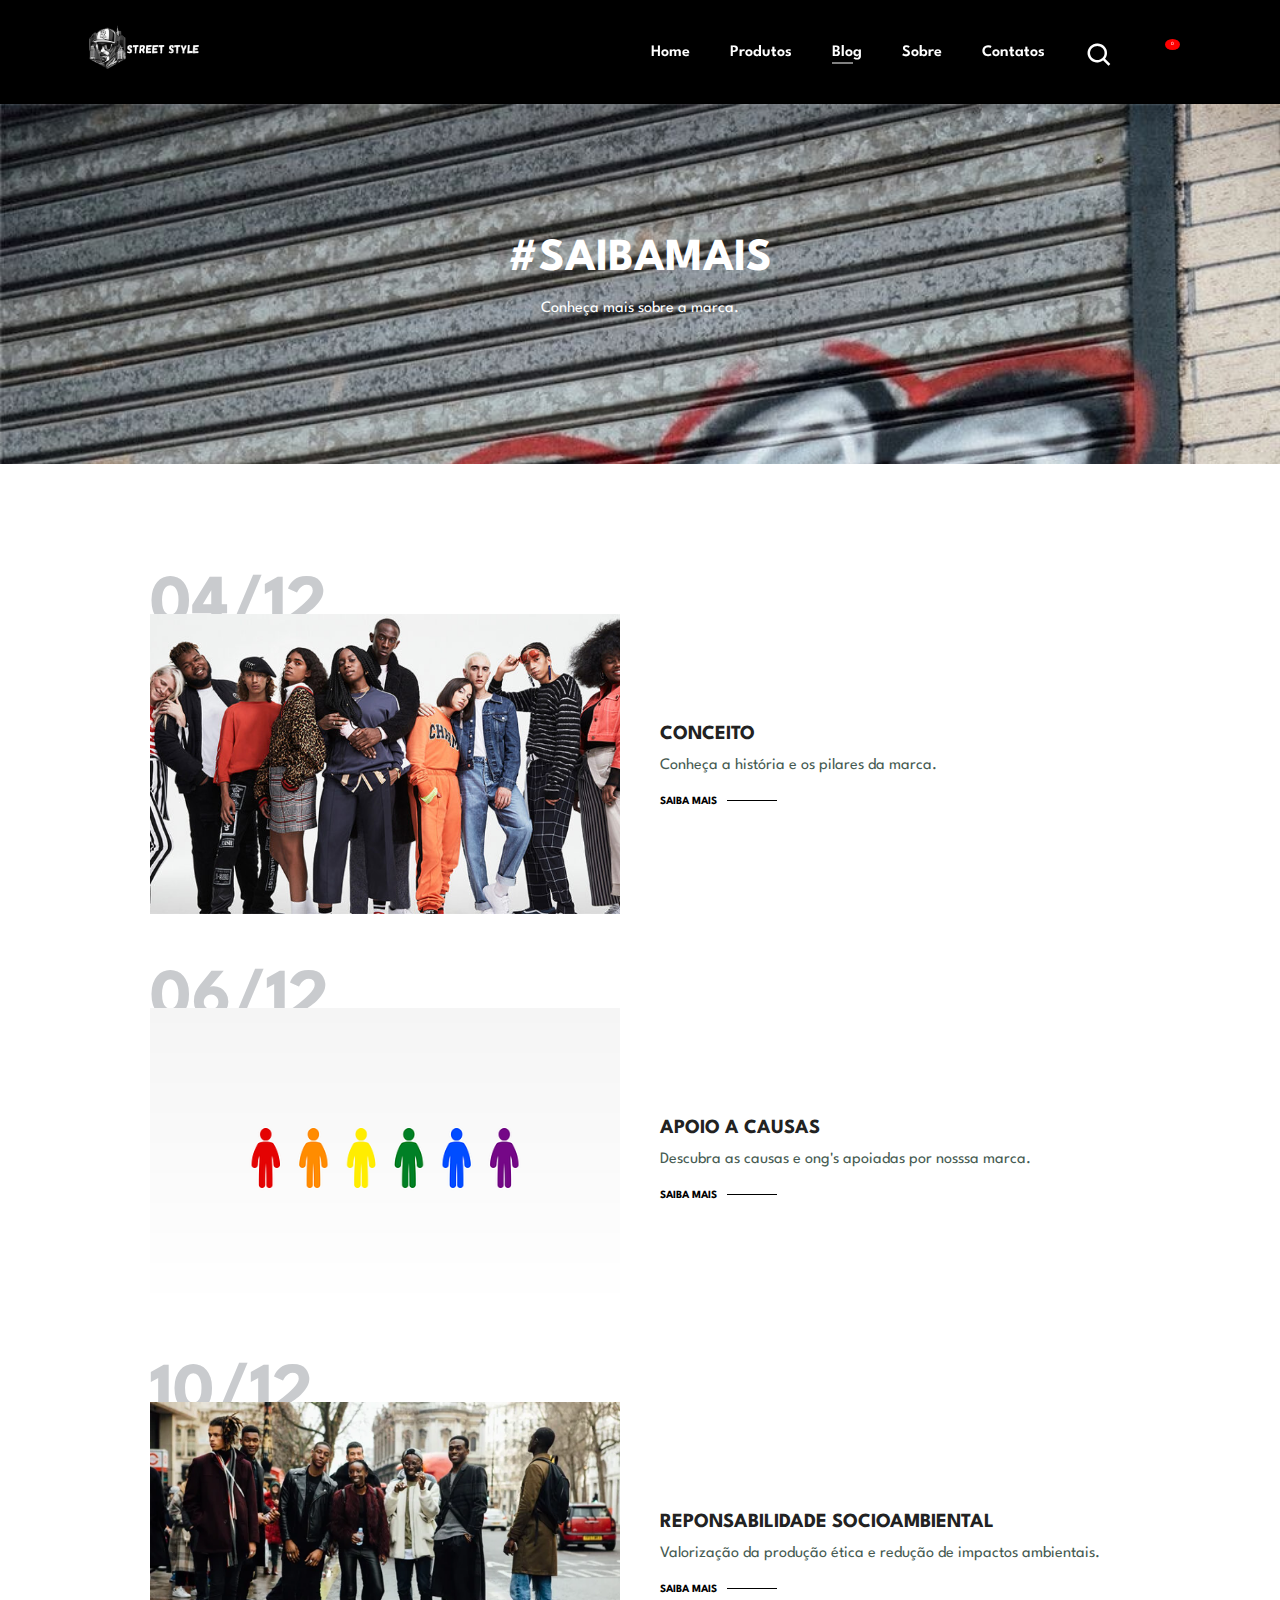
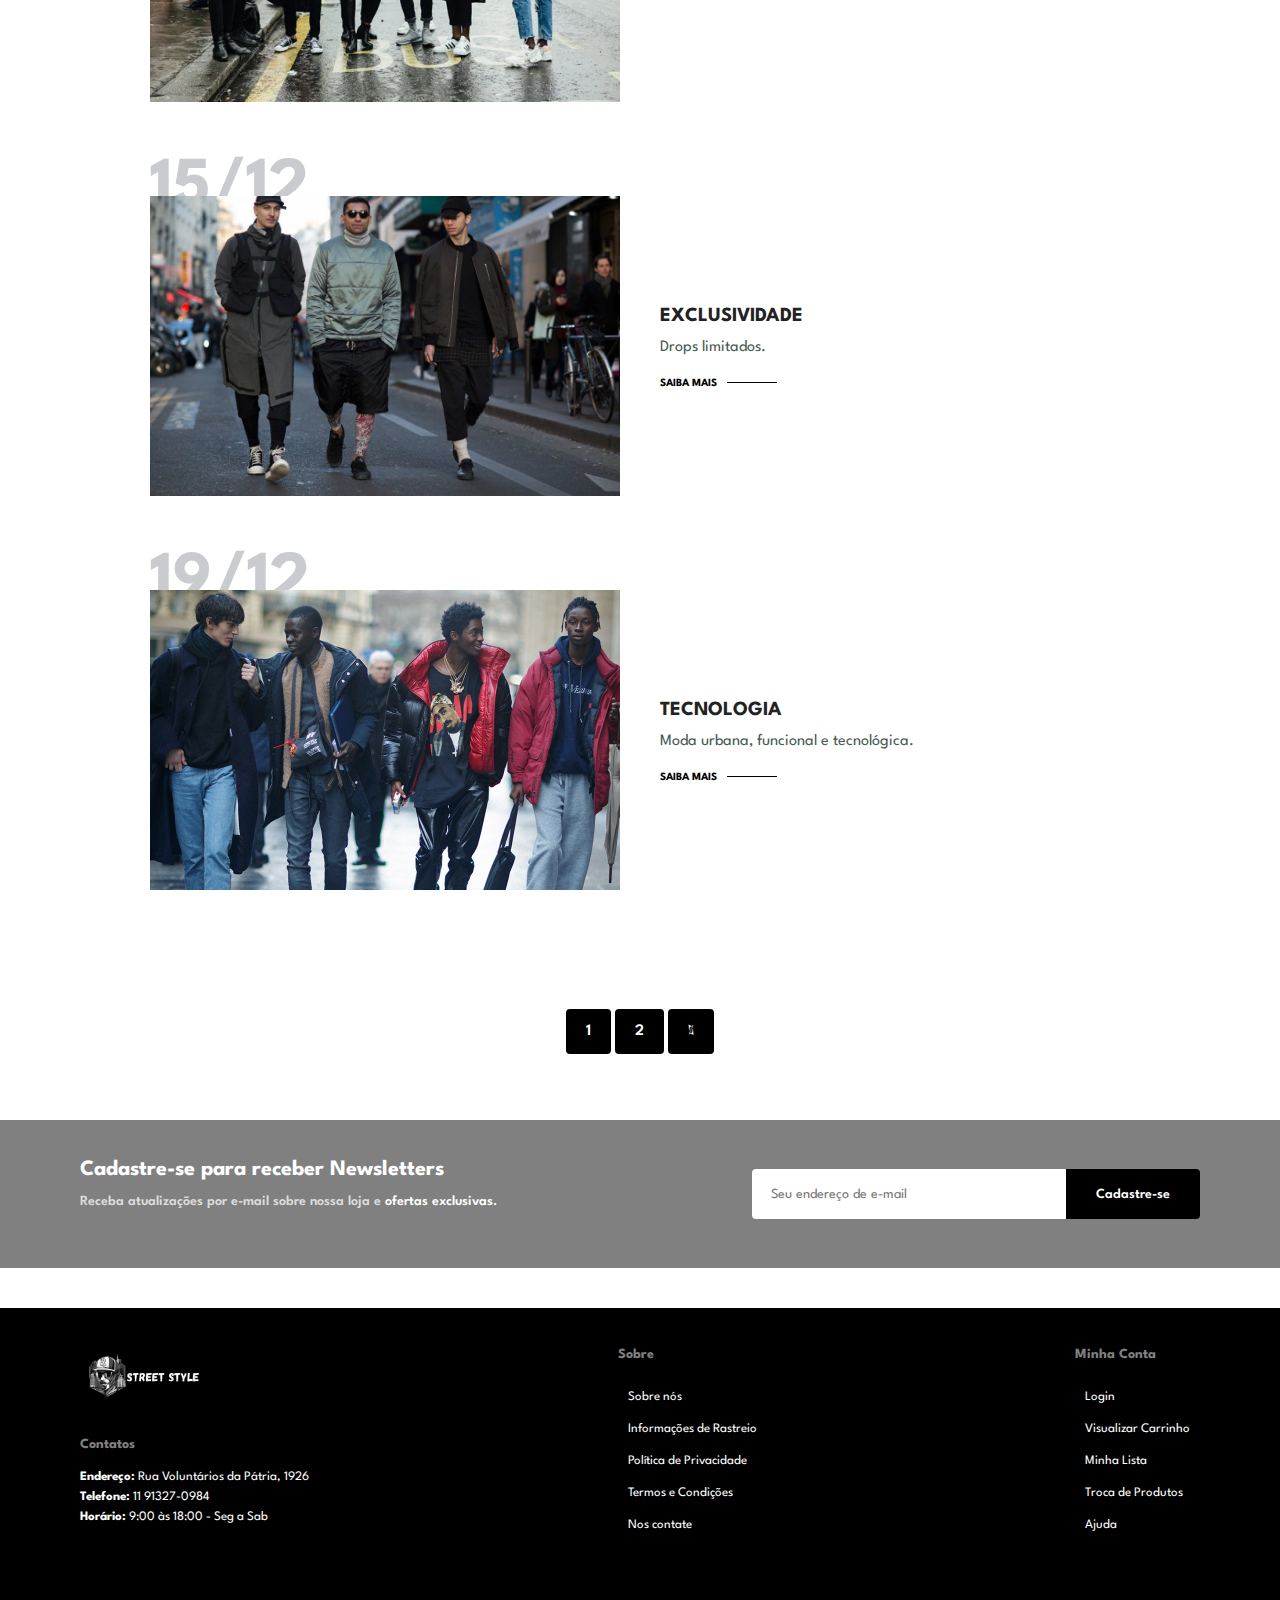
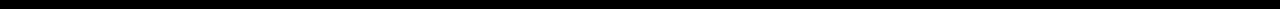
==== commit 8a259e76: "Update blog.html" ====
--- a/blog.html
+++ b/blog.html
@@ -16,9 +16,9 @@
      <section id="header">
     <a href="#"><img src="logo2.png" class="logo" alt=""></a>
     <ul id="navbar" class="menu-desktop">
-        <li><a class="active" href="index.html">Home</a></li>
+        <li><a href="index.html">Home</a></li>
         <li><a href="shop.html">Produtos</a></li>
-        <li><a href="blog.html">Blog</a></li>
+        <li><a class="active" href="blog.html">Blog</a></li>
         <li><a href="sobre.html">Sobre</a></li>
         <li><a href="contatos.html">Contatos</a></li>
         <li><i class='bx bx-search' id="iconepesquisa" onclick="exibirResultadosPesquisa()"></i></li>
